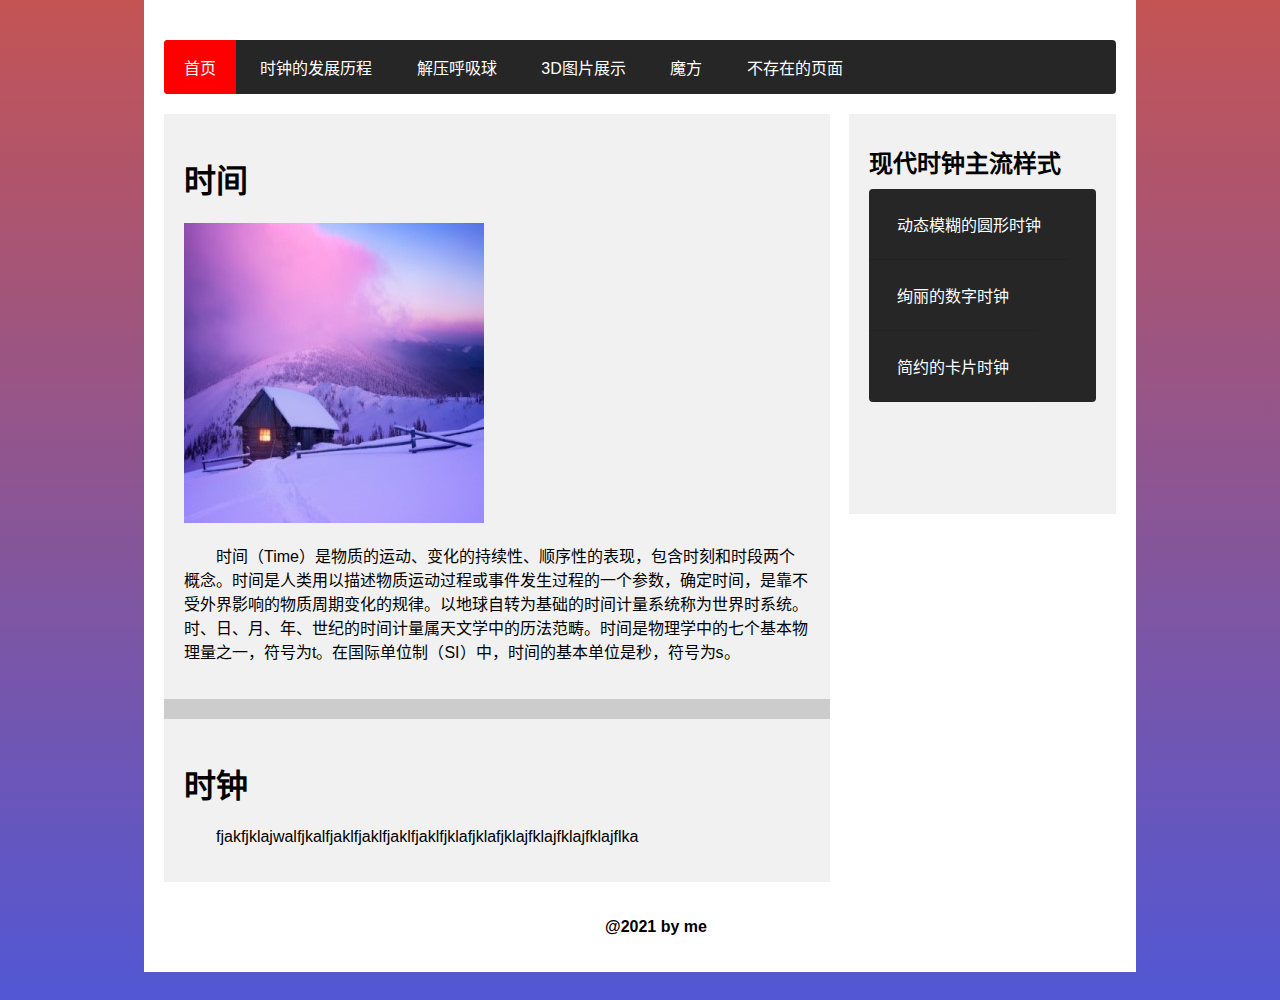
==== index.html @ e17ced30 "add new" ====
<!DOCTYPE html>
<html lang="zh-CN" dir="ltr">
    <head>
        <meta name="viewport" content="width=device-width, initial-scale=1,user-scalable=no"/>
        <title>主页</title>
        <link rel="stylesheet" type="text/css" href="style.css">
    </head>
    <body>
    <div id="momoland">
        <div class="wrapper">
            <div id="carbon-block">
                <div id="clickCanvas" style=" position:fixed;left:0;top:0;z-index:999999999;pointer-events:none;"></div>
                <script src="click.js"></script>
                <div class="container">
                    <nav>
                        <ul>
                            <li><a href="#" class="active">首页</a></li>
                            <li><a href="#" >时钟的发展历程</a></li>
                            <li><a href="#" >解压呼吸球</a></li>
                            <li><a href="http://kingevol.gitee.io/tdphoto/" >3D图片展示</a></li>
                            <li><a href="#" >魔方</a></li>
                            <li><a href="https://kingevol.gitee.io/the404/" >不存在的页面</a></li>
                        </ul>
                    </nav>
                    <div class="full-width margin-top20px">
                        <div class="col-7">
                            <div class="post">
                                <h1>时间</h1>
                                <img src="img1.jpg">
                                <p>时间（Time）是物质的运动、变化的持续性、顺序性的表现，包含时刻和时段两个概念。时间是人类用以描述物质运动过程或事件发生过程的一个参数，确定时间，是靠不受外界影响的物质周期变化的规律。以地球自转为基础的时间计量系统称为世界时系统。时、日、月、年、世纪的时间计量属天文学中的历法范畴。时间是物理学中的七个基本物理量之一，符号为t。在国际单位制（SI）中，时间的基本单位是秒，符号为s。</p>
                            </div>
                            <div class="post margin-top20px">
                                <h1>时钟</h1>
                                <p>fjakfjklajwalfjkalfjaklfjaklfjaklfjaklfjklafjklafjklajfklajfklajfklajflka</p>
                            </div>
                        </div>
                        <div class="col-3">
                            <h2>现代时钟主流样式</h2>
                            <nav>
                            <ul>
                                <li><a href="https://kingevol.gitee.io/timeone/" >动态模糊的圆形时钟</a></li>
                                <li><a href="https://kingevol.gitee.io/timetwo/" >绚丽的数字时钟</a></li>
                                <li><a href="https://kingevol.gitee.io/timethree/" >简约的卡片时钟</a></li>
                            </ul>
                        </nav>
                        </div>
                        <div style="clear: both;"></div>
                    </div>
                    <div class="full-width">
                        <p class="footer-text">@2021 by me</p>
                    </div>
                </div>
            </div>
        </div>
    </div>
        <script src="https://code.5g-o.com/wp-content/uploads/2021/01/daisy.js" defer></script>
        <script type="text/javascript">
            document.addEventListener('DOMContentLoaded', function () {
            daisyjs(document.getElementById('momoland'), {
            dotColor: '#fff',
        lineColor: '#ddd'
            });
}, false);
</script> 
    </body>
</html>
---- style.css ----
body{
    margin: 0;
    padding: 0;
    font-family: sans-serif;
    background: #ccc;
}
p{
    text-indent: 2em;
}
.container{
    position: relative;
    width: 80%;
    margin: 0 auto;
    background: #fff;
    padding: 20px;
    box-sizing: border-box;
    min-height: 400px;
}
nav{
    width: 100%;
}
nav ul{
    margin: 20px 0 0;
    padding: 0;
    border-radius: 4px;
    background: #262626;
    overflow: hidden;
}
nav ul li{
    list-style: none;
    display: inline-block;
}
nav ul li a{
    display: block;
    padding: 15px 20px;
    color: #fff;
    text-decoration: none;
}
.active,
nav ul li a:hover{
    background: #f00;
}
.col-7{
    width: 70%;
    min-height: 400px;
    background: #ccc;
    float: left;
}
.col-3{
    width: 28%;
    min-height: 400px;
    background: #f1f1f1;
    float: right;
    box-sizing: border-box;
    padding: 20px;
}
.margin-top20px{
    margin-top: 20px;
}
.post{
    background: #ccc;
    padding: 20px;
    background: #f1f1f1;
}
img{
    max-width: 100%;
}
h2{
    margin: 10px 0;
}
.col-3 ul{
    margin: 0;
    padding: 0;
}
.col-3 ul li{
    list-style: none;
    padding: 8px;
    border-bottom: 1px solid rgba(0, 0, 0, .1);
}
.col-3 ul li:hover{
    background: #f00;
    color: #fff;
}
.footer-text{
    padding-top: 20px;
    text-align: center;
    font-weight: bold;
}
@media (max-width:900px){
    .container{
        width: 100%;
    }
    nav ul li{
        display: block;
        text-align: center;
    }
    .col-7,.col-3{
        width: 100%;
        float: none;
    }
    .col-3{
        margin-top: 20px;
    }
}
body {
    background-image:linear-gradient(rgba(193, 35, 35, 0.71),rgba(32, 39, 216, 0.71)) !important; 
    background-size: contain;  
}
#carbonads a{color:#ccc;text-decoration:none}#carbonads a:hover{color:#ccc}                  
* {
    -webkit-box-sizing: border-box;
    -moz-box-sizing: border-box;
    box-sizing: border-box;
}
html, body {
  width: 100%;
  height: 1000px;
  overflow: visible;
}
#momoland {
    width: 100%;
    height: 100%;
    overflow: visible;

}
.wrapper {
    position: absolute;
    left: 0;
    top: 0;
    padding: 0 20px;
    width: 100%;
}
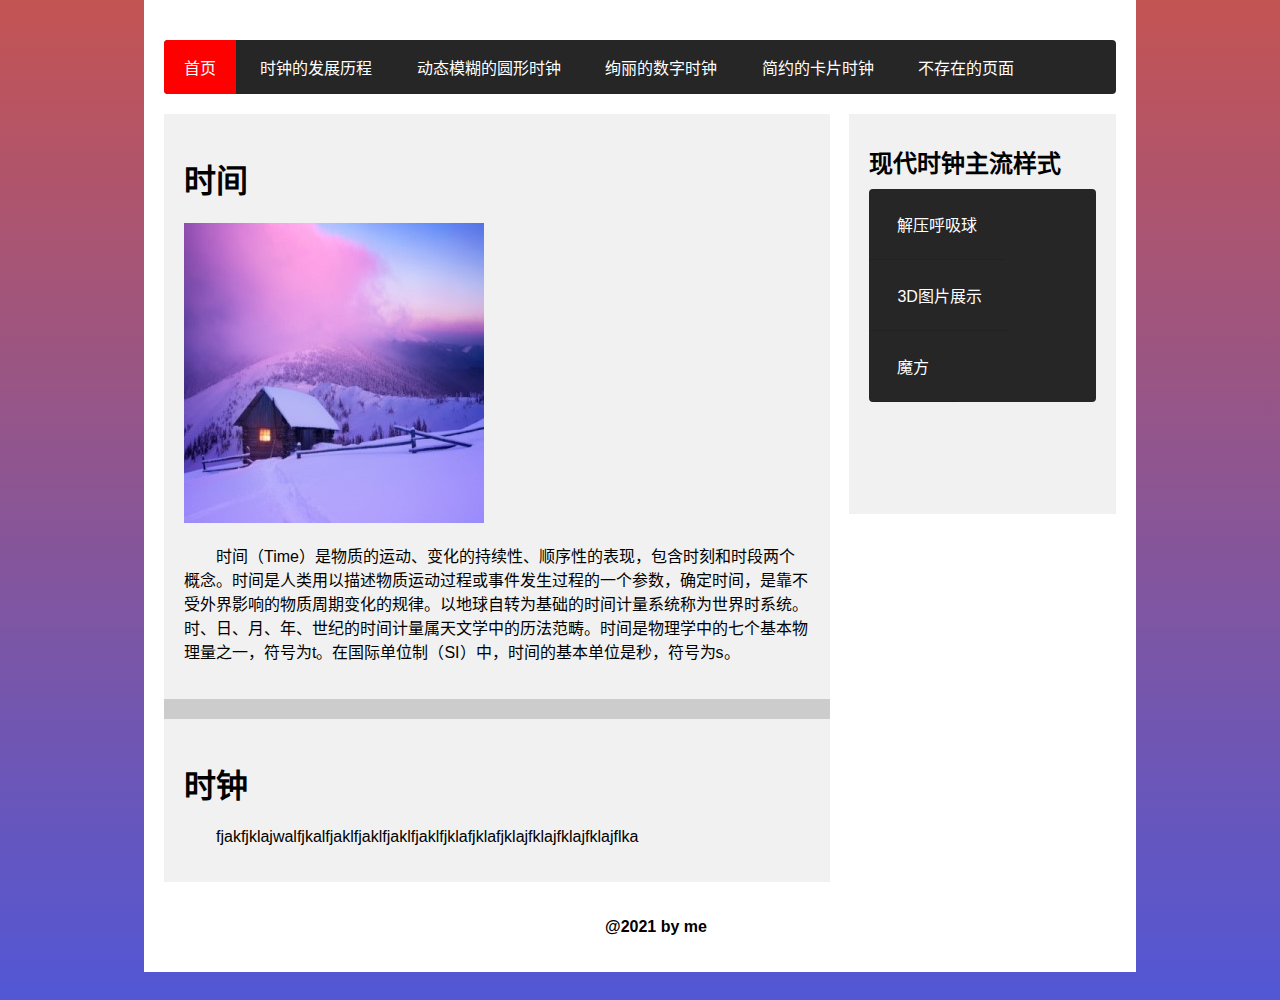
==== commit 6c5b4dd9: "add n" ====
--- a/index.html
+++ b/index.html
@@ -16,9 +16,9 @@
                         <ul>
                             <li><a href="#" class="active">首页</a></li>
                             <li><a href="#" >时钟的发展历程</a></li>
-                            <li><a href="#" >解压呼吸球</a></li>
-                            <li><a href="http://kingevol.gitee.io/tdphoto/" >3D图片展示</a></li>
-                            <li><a href="#" >魔方</a></li>
+                            <li><a href="https://kingevol.gitee.io/timeone/" >动态模糊的圆形时钟</a></li>
+                            <li><a href="https://kingevol.gitee.io/timetwo/" >绚丽的数字时钟</a></li>
+                            <li><a href="https://kingevol.gitee.io/timethree/" >简约的卡片时钟</a></li>
                             <li><a href="https://kingevol.gitee.io/the404/" >不存在的页面</a></li>
                         </ul>
                     </nav>
@@ -38,9 +38,9 @@
                             <h2>现代时钟主流样式</h2>
                             <nav>
                             <ul>
-                                <li><a href="https://kingevol.gitee.io/timeone/" >动态模糊的圆形时钟</a></li>
-                                <li><a href="https://kingevol.gitee.io/timetwo/" >绚丽的数字时钟</a></li>
-                                <li><a href="https://kingevol.gitee.io/timethree/" >简约的卡片时钟</a></li>
+                                <li><a href="#" >解压呼吸球</a></li>
+                                <li><a href="http://kingevol.gitee.io/tdphoto/" >3D图片展示</a></li>
+                                <li><a href="#" >魔方</a></li>
                             </ul>
                         </nav>
                         </div>
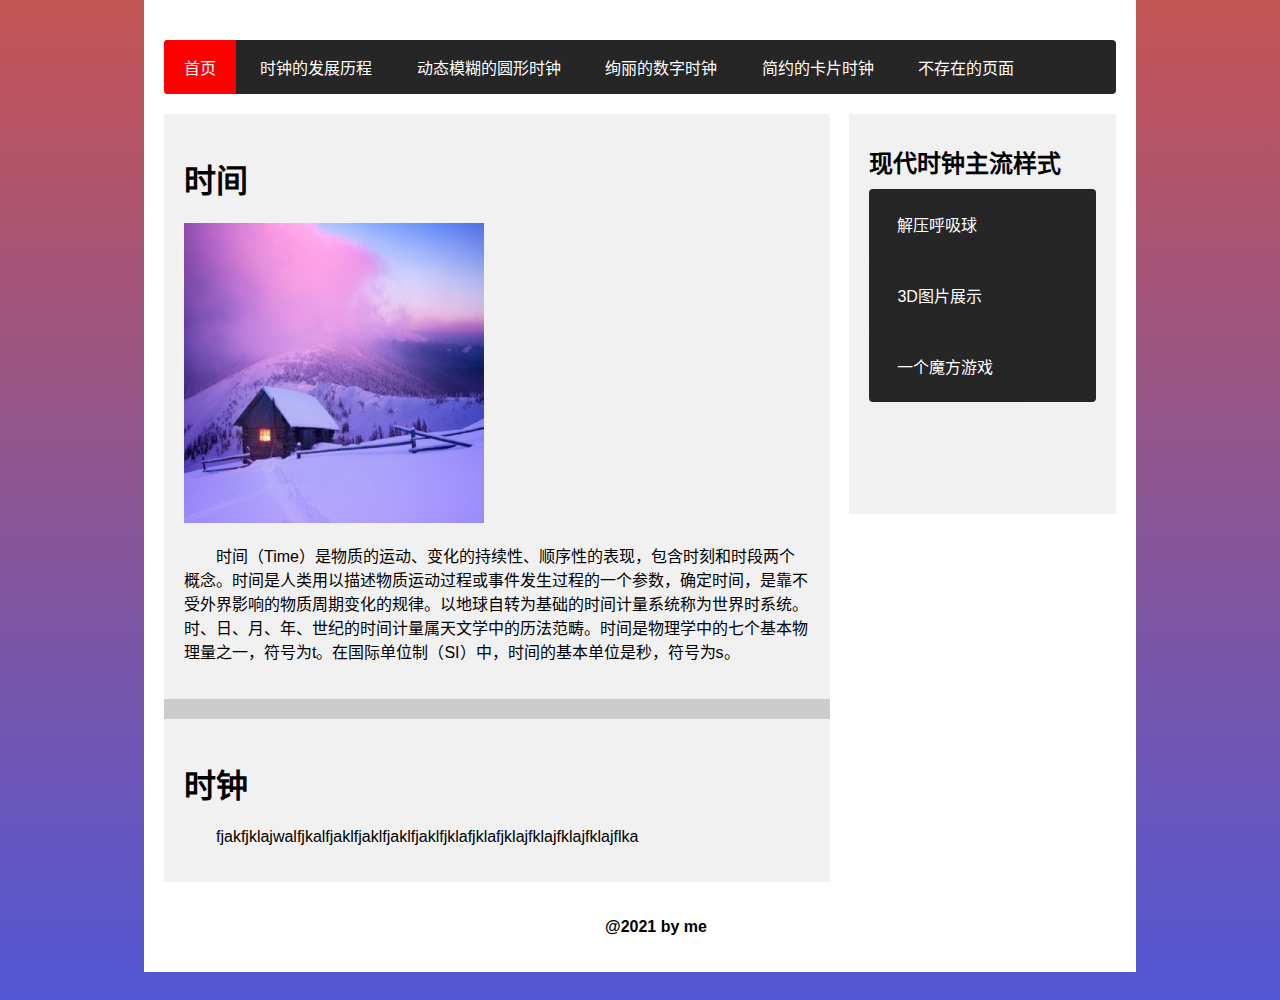
==== commit ad026203: "add n" ====
--- a/index.html
+++ b/index.html
@@ -40,7 +40,7 @@
                             <ul>
                                 <li><a href="#" >解压呼吸球</a></li>
                                 <li><a href="http://kingevol.gitee.io/tdphoto/" >3D图片展示</a></li>
-                                <li><a href="#" >魔方</a></li>
+                                <li><a href="#" >一个魔方游戏</a></li>
                             </ul>
                         </nav>
                         </div>
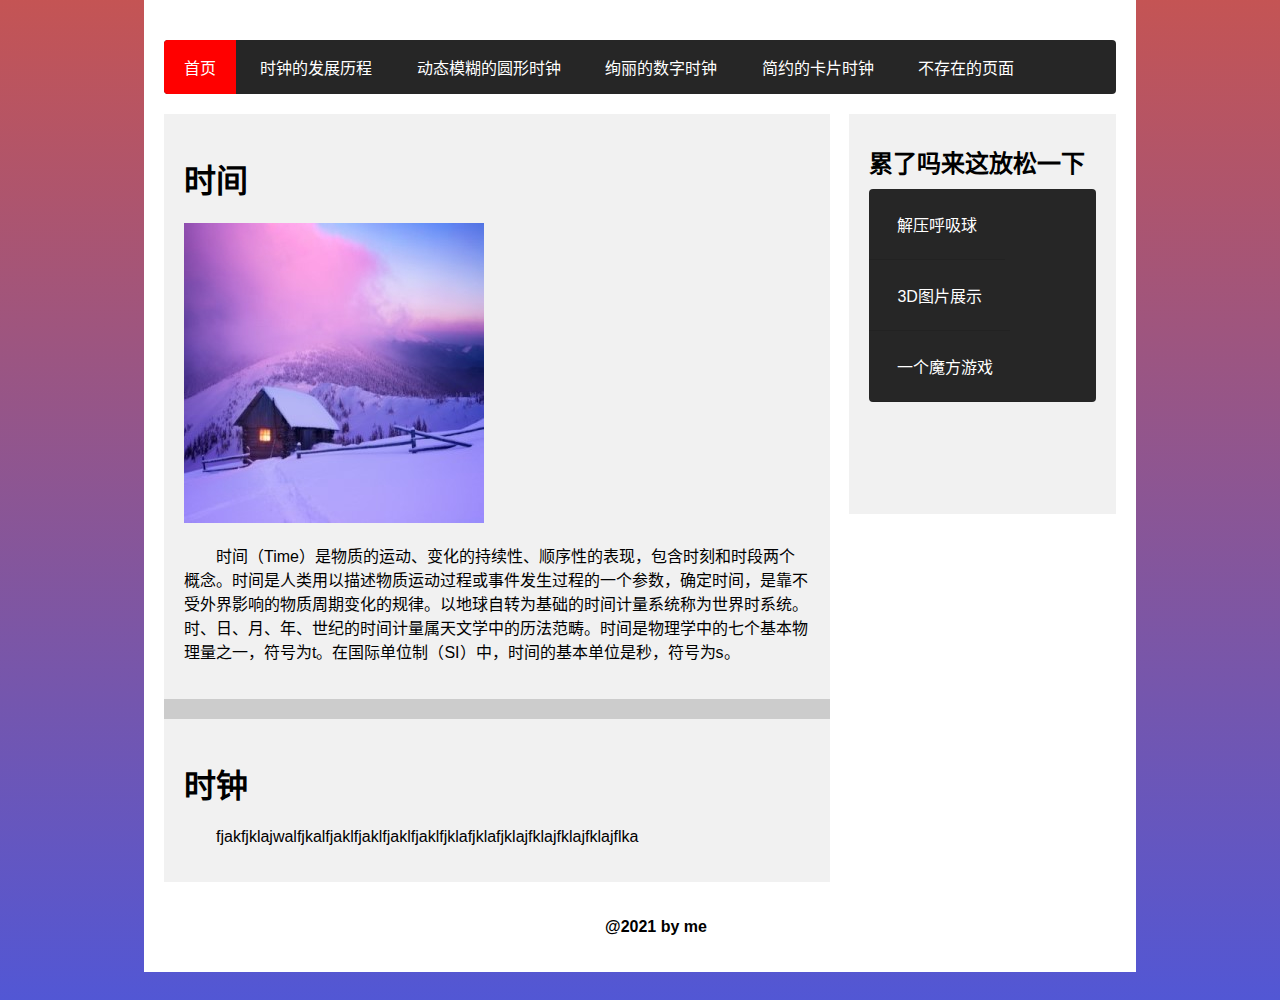
==== commit 5c54bb40: "add 2" ====
--- a/index.html
+++ b/index.html
@@ -35,12 +35,12 @@
                             </div>
                         </div>
                         <div class="col-3">
-                            <h2>现代时钟主流样式</h2>
+                            <h2>累了吗来这放松一下</h2>
                             <nav>
                             <ul>
                                 <li><a href="#" >解压呼吸球</a></li>
                                 <li><a href="http://kingevol.gitee.io/tdphoto/" >3D图片展示</a></li>
-                                <li><a href="#" >一个魔方游戏</a></li>
+                                <li><a href="https://king0evol.github.io/3D_cube.github.io/" >一个魔方游戏</a></li>
                             </ul>
                         </nav>
                         </div>
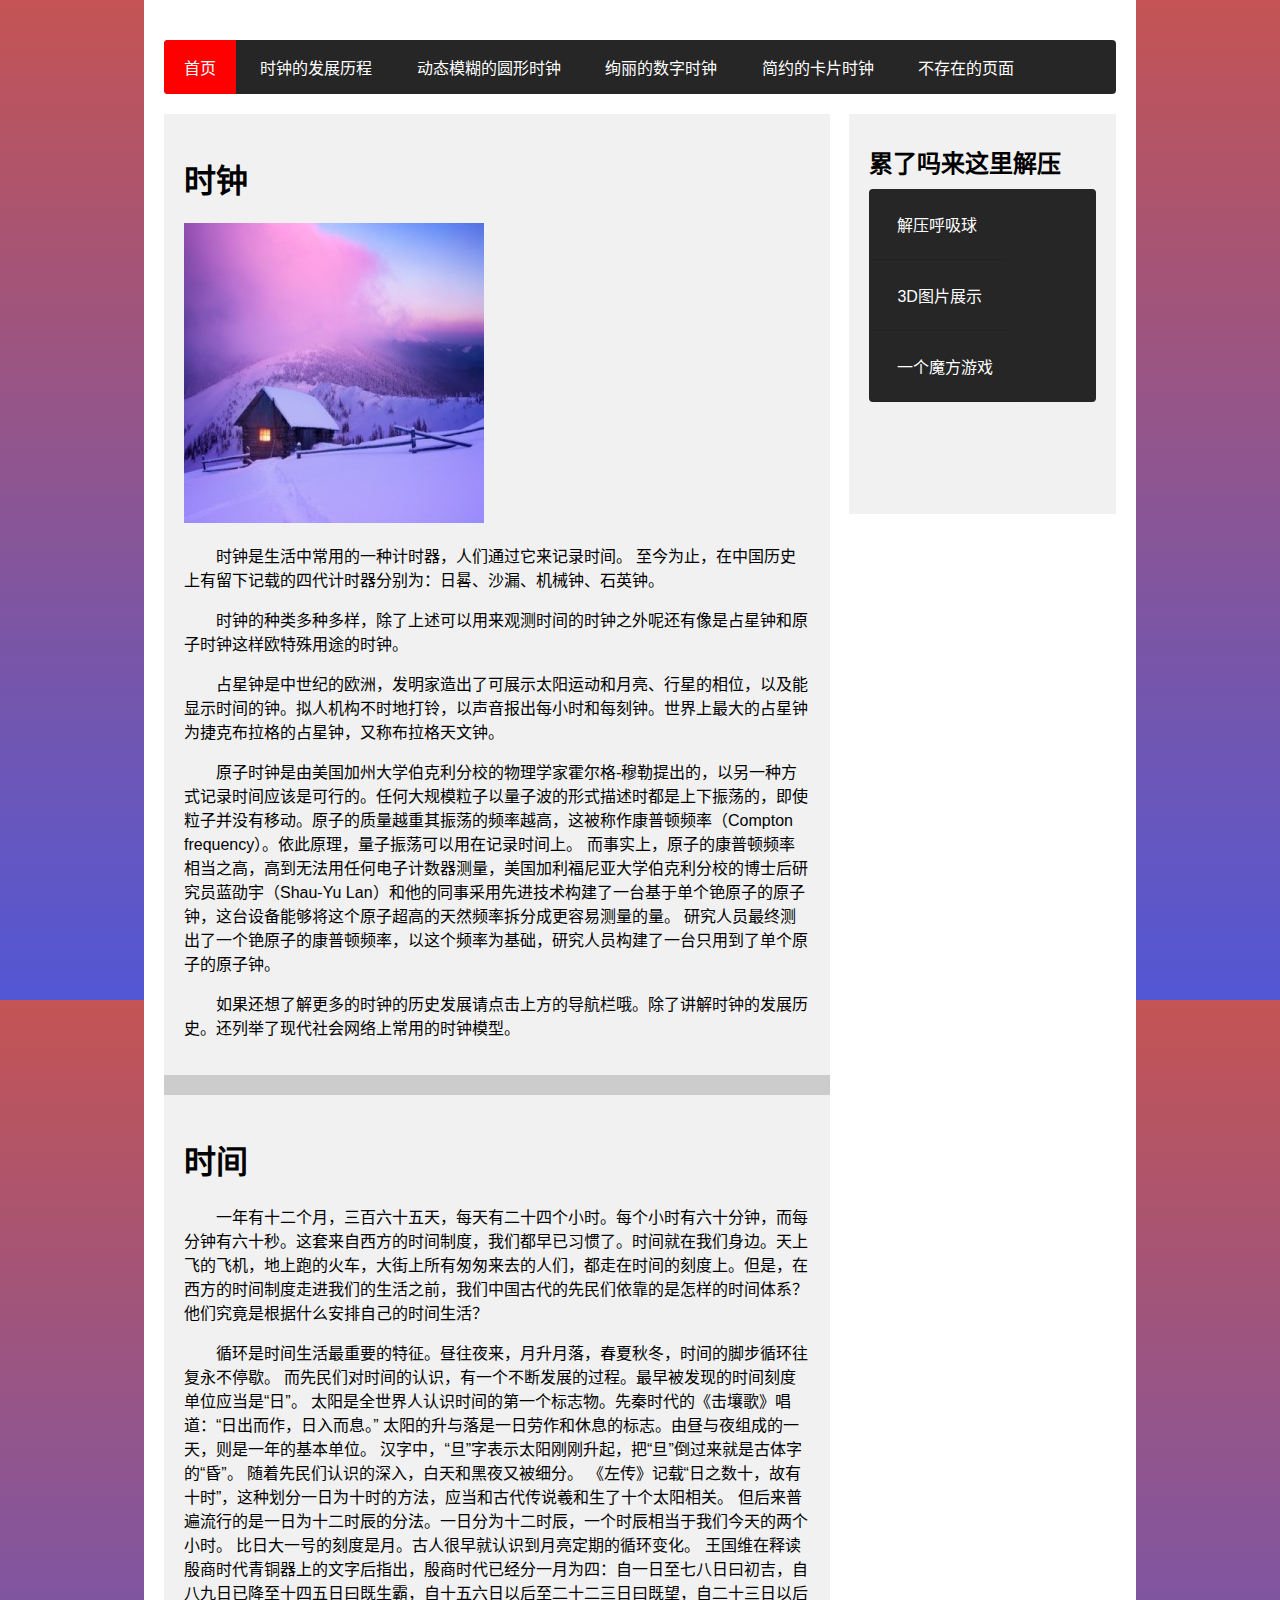
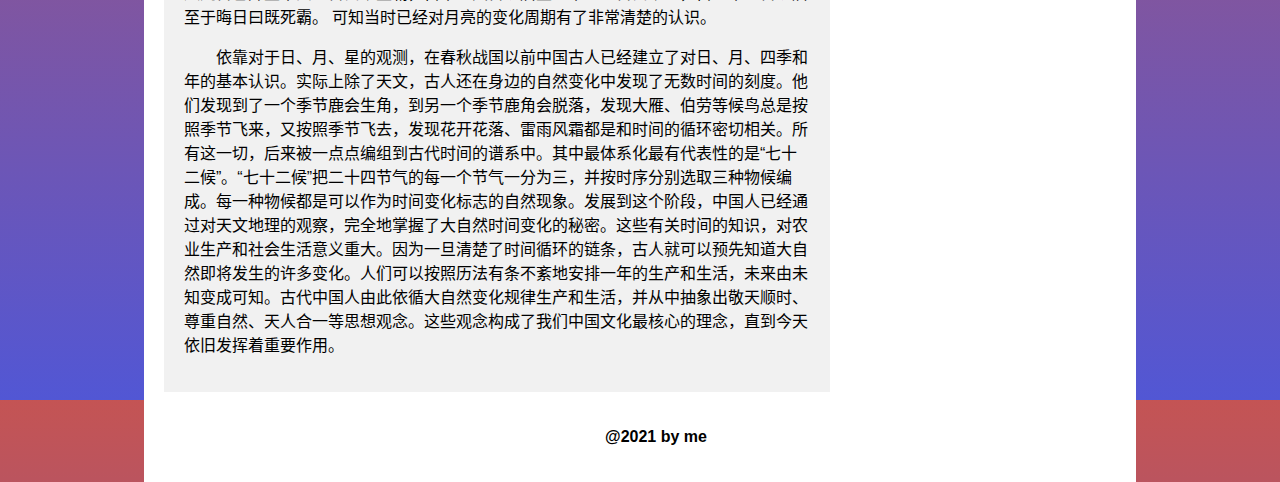
==== commit 48745d75: "add 3" ====
--- a/index.html
+++ b/index.html
@@ -25,20 +25,39 @@
                     <div class="full-width margin-top20px">
                         <div class="col-7">
                             <div class="post">
-                                <h1>时间</h1>
+                                <h1>时钟</h1>
                                 <img src="img1.jpg">
-                                <p>时间（Time）是物质的运动、变化的持续性、顺序性的表现，包含时刻和时段两个概念。时间是人类用以描述物质运动过程或事件发生过程的一个参数，确定时间，是靠不受外界影响的物质周期变化的规律。以地球自转为基础的时间计量系统称为世界时系统。时、日、月、年、世纪的时间计量属天文学中的历法范畴。时间是物理学中的七个基本物理量之一，符号为t。在国际单位制（SI）中，时间的基本单位是秒，符号为s。</p>
+                                <p>时钟是生活中常用的一种计时器，人们通过它来记录时间。
+                                    至今为止，在中国历史上有留下记载的四代计时器分别为：日晷、沙漏、机械钟、石英钟。</p>
+                                    <p>时钟的种类多种多样，除了上述可以用来观测时间的时钟之外呢还有像是占星钟和原子时钟这样欧特殊用途的时钟。</p>
+                                    <p>占星钟是中世纪的欧洲，发明家造出了可展示太阳运动和月亮、行星的相位，以及能显示时间的钟。拟人机构不时地打铃，以声音报出每小时和每刻钟。世界上最大的占星钟为捷克布拉格的占星钟，又称布拉格天文钟。</p>
+                                    <p>原子时钟是由美国加州大学伯克利分校的物理学家霍尔格-穆勒提出的，以另一种方式记录时间应该是可行的。任何大规模粒子以量子波的形式描述时都是上下振荡的，即使粒子并没有移动。原子的质量越重其振荡的频率越高，这被称作康普顿频率（Compton frequency）。依此原理，量子振荡可以用在记录时间上。
+                                    而事实上，原子的康普顿频率相当之高，高到无法用任何电子计数器测量，美国加利福尼亚大学伯克利分校的博士后研究员蓝劭宇（Shau-Yu Lan）和他的同事采用先进技术构建了一台基于单个铯原子的原子钟，这台设备能够将这个原子超高的天然频率拆分成更容易测量的量。
+                                    研究人员最终测出了一个铯原子的康普顿频率，以这个频率为基础，研究人员构建了一台只用到了单个原子的原子钟。</p>
+                                    <p>如果还想了解更多的时钟的历史发展请点击上方的导航栏哦。除了讲解时钟的发展历史。还列举了现代社会网络上常用的时钟模型。</p>
                             </div>
                             <div class="post margin-top20px">
-                                <h1>时钟</h1>
-                                <p>fjakfjklajwalfjkalfjaklfjaklfjaklfjaklfjklafjklafjklajfklajfklajfklajflka</p>
+                                <h1>时间</h1>
+                                <p>一年有十二个月，三百六十五天，每天有二十四个小时。每个小时有六十分钟，而每分钟有六十秒。这套来自西方的时间制度，我们都早已习惯了。时间就在我们身边。天上飞的飞机，地上跑的火车，大街上所有匆匆来去的人们，都走在时间的刻度上。但是，在西方的时间制度走进我们的生活之前，我们中国古代的先民们依靠的是怎样的时间体系？他们究竟是根据什么安排自己的时间生活？</p>
+                                <p>循环是时间生活最重要的特征。昼往夜来，月升月落，春夏秋冬，时间的脚步循环往复永不停歇。
+                                    而先民们对时间的认识，有一个不断发展的过程。最早被发现的时间刻度单位应当是“日”。
+                                    太阳是全世界人认识时间的第一个标志物。先秦时代的《击壤歌》唱道：“日出而作，日入而息。”
+                                    太阳的升与落是一日劳作和休息的标志。由昼与夜组成的一天，则是一年的基本单位。
+                                    汉字中，“旦”字表示太阳刚刚升起，把“旦”倒过来就是古体字的“昏”。
+                                    随着先民们认识的深入，白天和黑夜又被细分。
+                                    《左传》记载“日之数十，故有十时”，这种划分一日为十时的方法，应当和古代传说羲和生了十个太阳相关。
+                                    但后来普遍流行的是一日为十二时辰的分法。一日分为十二时辰，一个时辰相当于我们今天的两个小时。
+                                    比日大一号的刻度是月。古人很早就认识到月亮定期的循环变化。
+                                    王国维在释读殷商时代青铜器上的文字后指出，殷商时代已经分一月为四：自一日至七八日曰初吉，自八九日已降至十四五日曰既生霸，自十五六日以后至二十二三日曰既望，自二十三日以后至于晦日曰既死霸。
+                                    可知当时已经对月亮的变化周期有了非常清楚的认识。</p>
+                                <p>依靠对于日、月、星的观测，在春秋战国以前中国古人已经建立了对日、月、四季和年的基本认识。实际上除了天文，古人还在身边的自然变化中发现了无数时间的刻度。他们发现到了一个季节鹿会生角，到另一个季节鹿角会脱落，发现大雁、伯劳等候鸟总是按照季节飞来，又按照季节飞去，发现花开花落、雷雨风霜都是和时间的循环密切相关。所有这一切，后来被一点点编组到古代时间的谱系中。其中最体系化最有代表性的是“七十二候”。“七十二候”把二十四节气的每一个节气一分为三，并按时序分别选取三种物候编成。每一种物候都是可以作为时间变化标志的自然现象。发展到这个阶段，中国人已经通过对天文地理的观察，完全地掌握了大自然时间变化的秘密。这些有关时间的知识，对农业生产和社会生活意义重大。因为一旦清楚了时间循环的链条，古人就可以预先知道大自然即将发生的许多变化。人们可以按照历法有条不紊地安排一年的生产和生活，未来由未知变成可知。古代中国人由此依循大自然变化规律生产和生活，并从中抽象出敬天顺时、尊重自然、天人合一等思想观念。这些观念构成了我们中国文化最核心的理念，直到今天依旧发挥着重要作用。</p>
                             </div>
                         </div>
                         <div class="col-3">
-                            <h2>累了吗来这放松一下</h2>
+                            <h2>累了吗来这里解压</h2>
                             <nav>
                             <ul>
-                                <li><a href="#" >解压呼吸球</a></li>
+                                <li><a href="https://king0evol.github.io/breatheball.github.io/" >解压呼吸球</a></li>
                                 <li><a href="http://kingevol.gitee.io/tdphoto/" >3D图片展示</a></li>
                                 <li><a href="https://king0evol.github.io/3D_cube.github.io/" >一个魔方游戏</a></li>
                             </ul>
